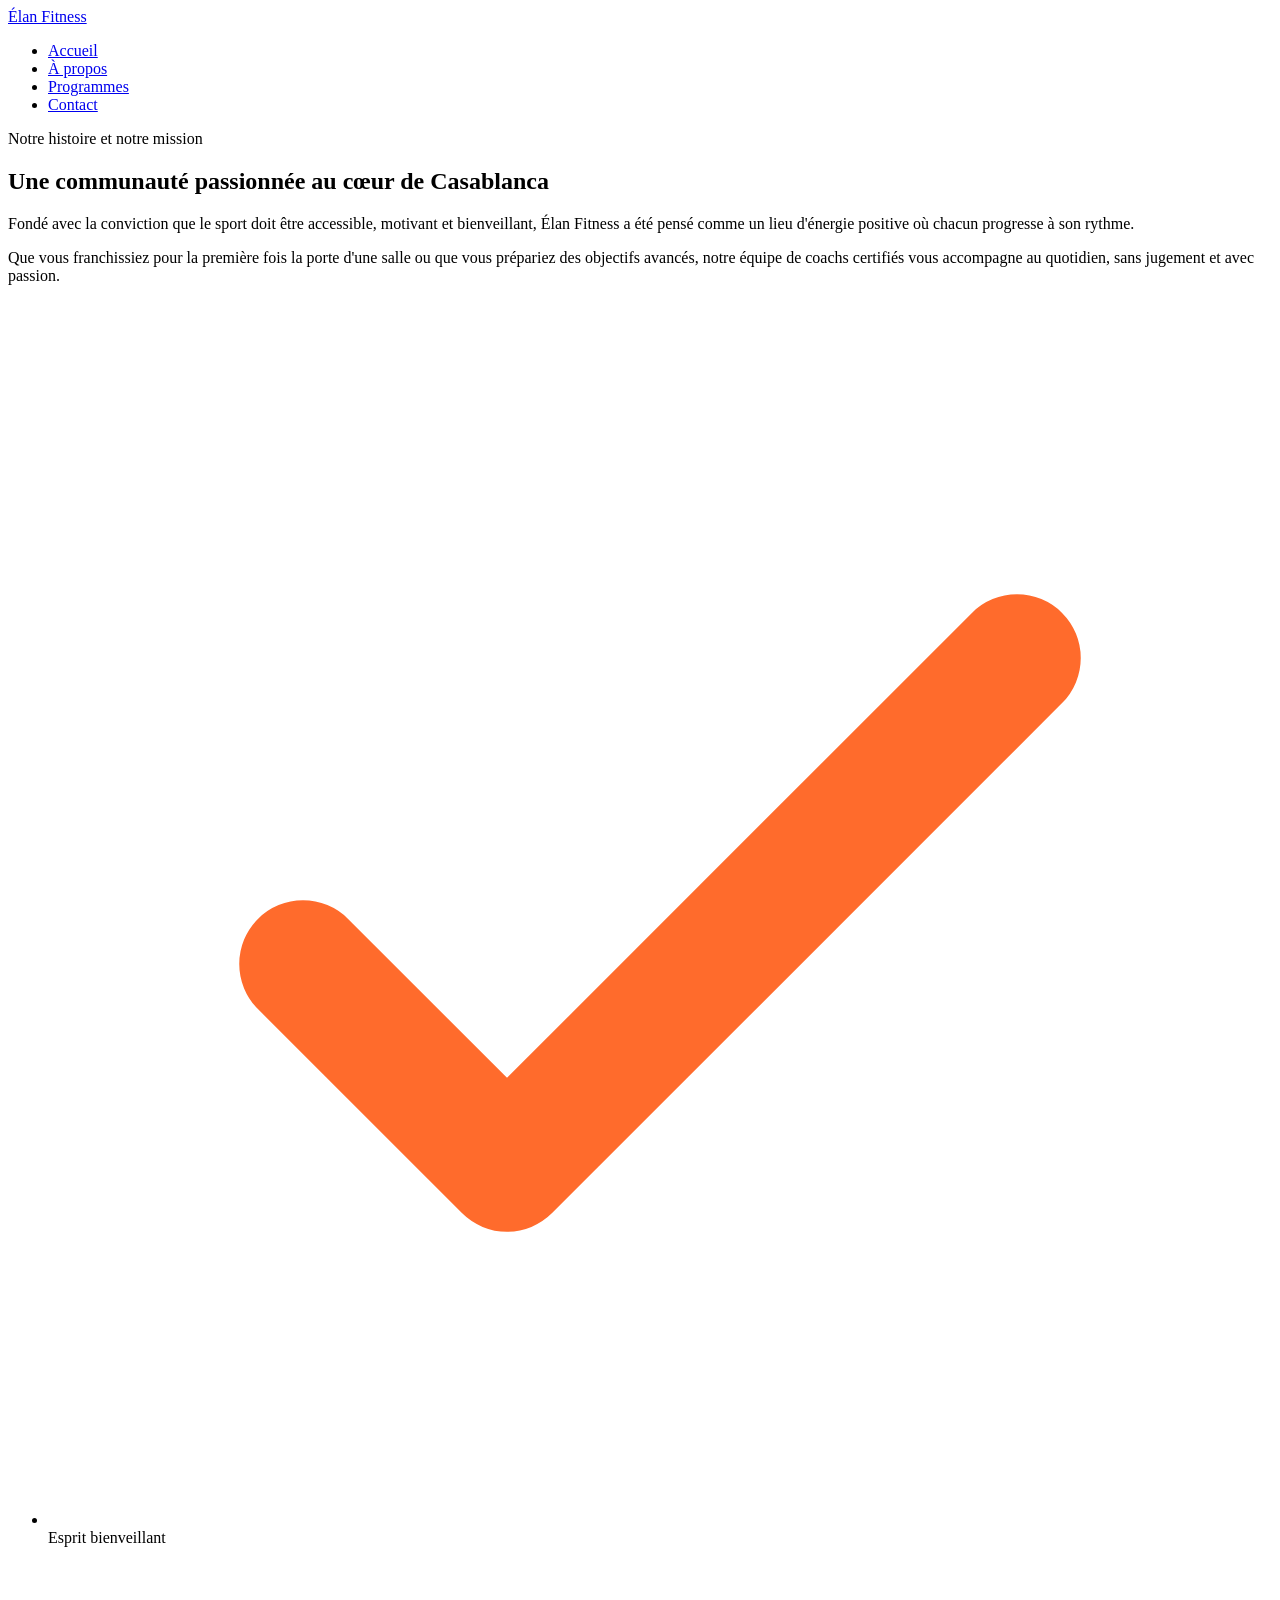
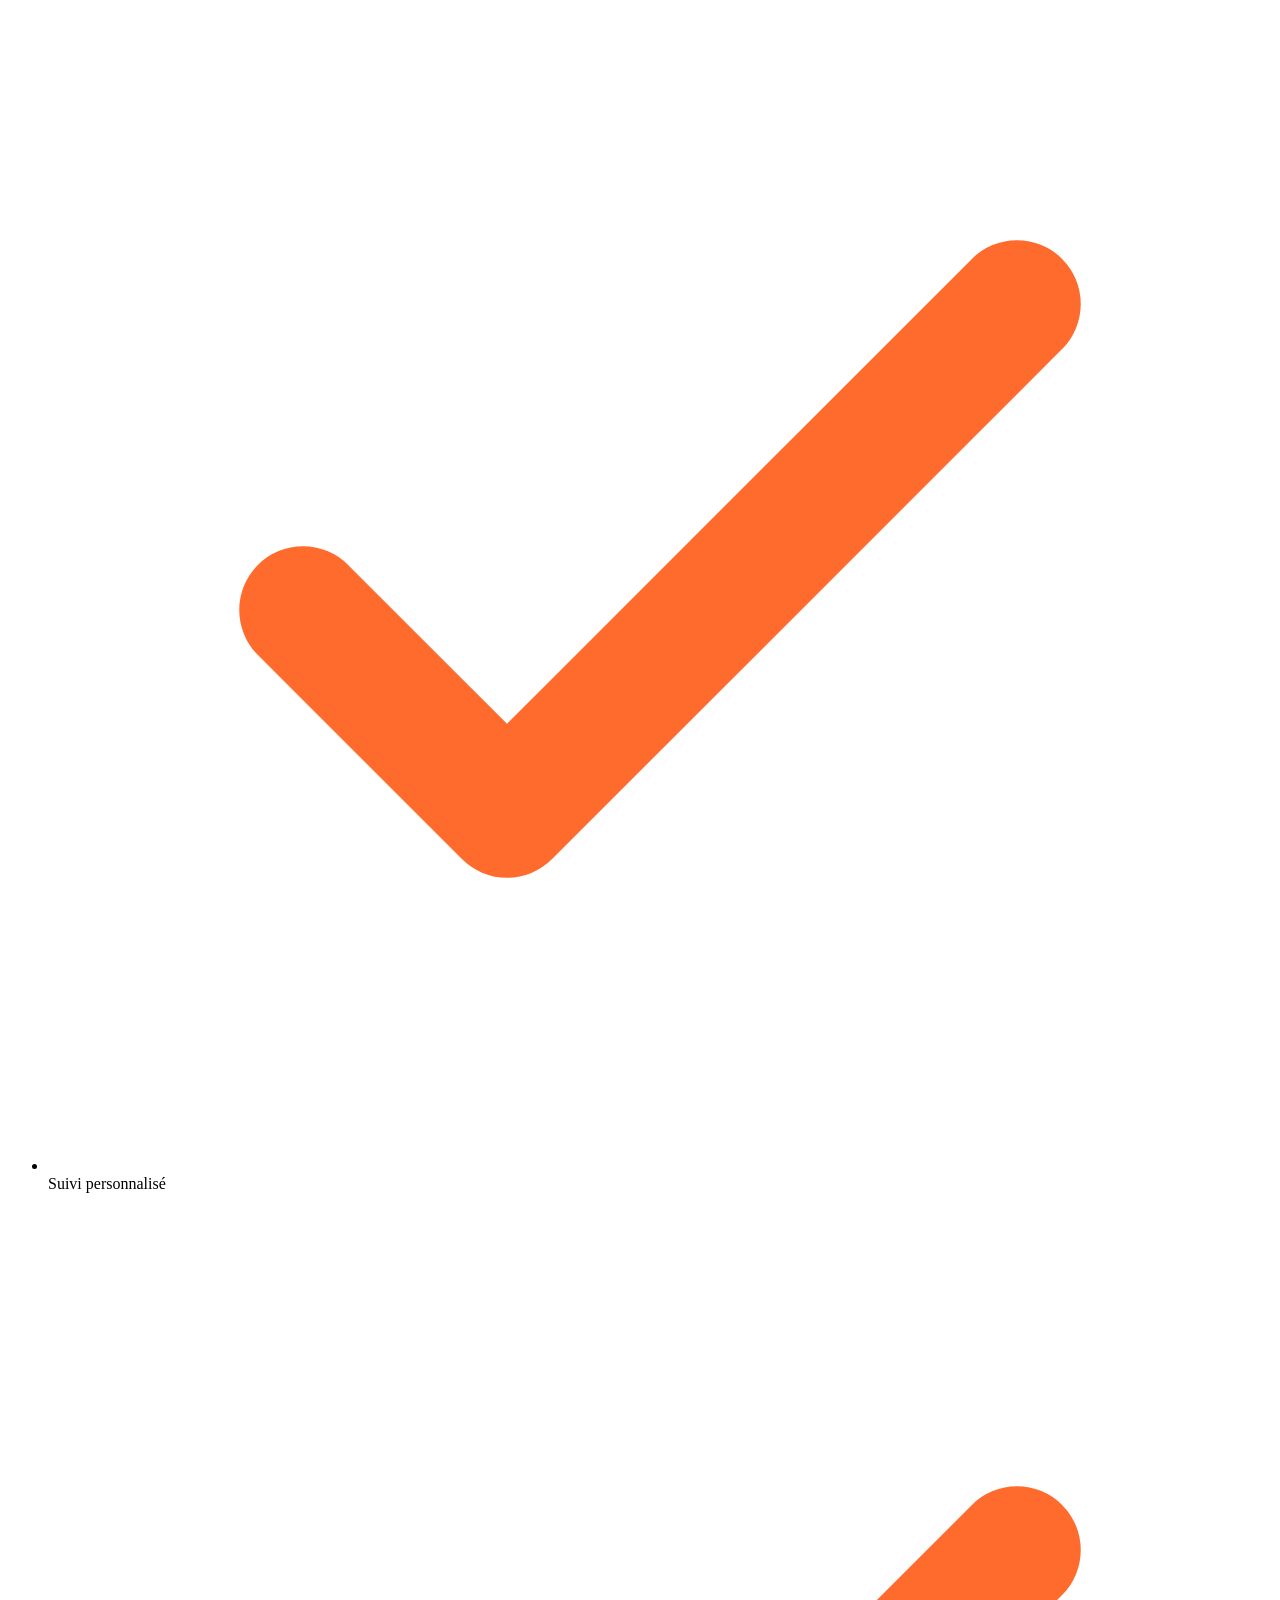
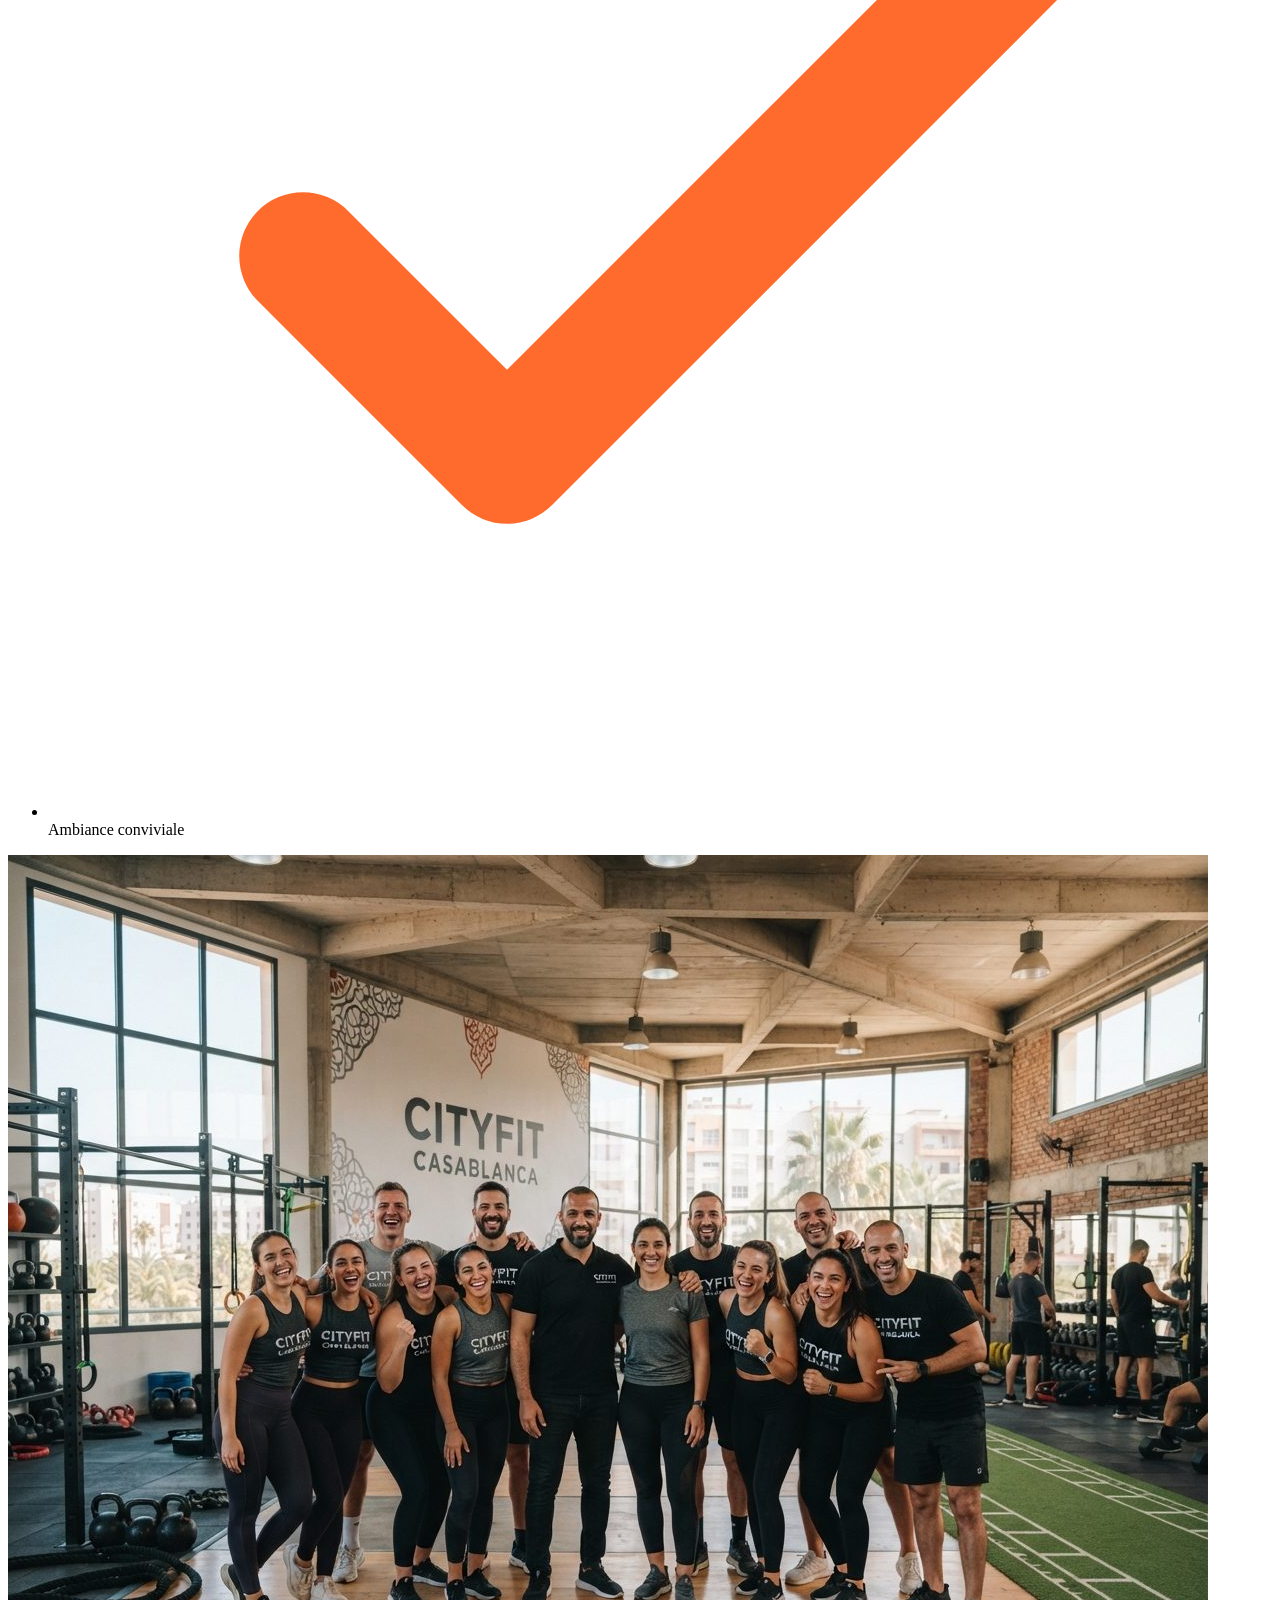
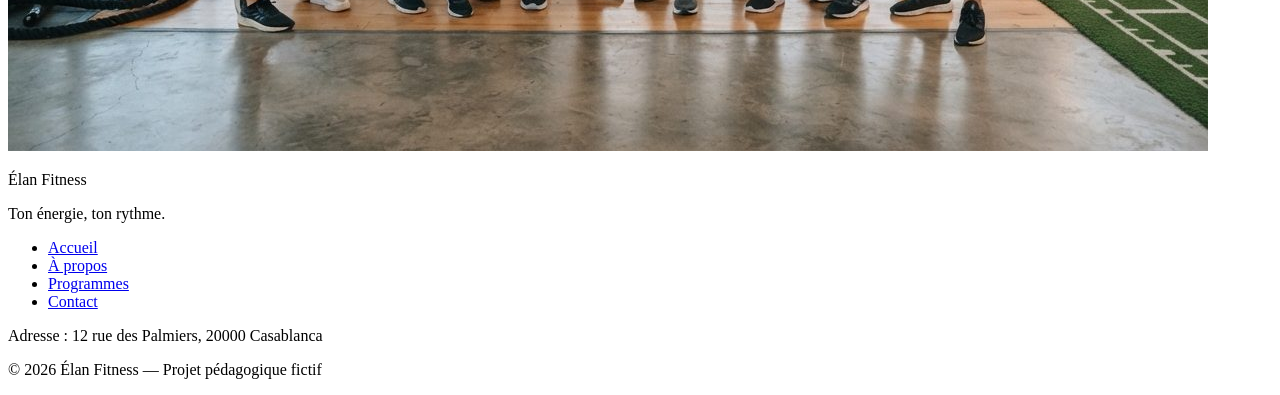
==== about.html @ dc047cce "seperate les files" ====
<!DOCTYPE html>
<html lang="fr">

<head>
    <meta charset="UTF-8">
    <meta name="viewport" content="width=device-width, initial-scale=1">
    <meta name="description"
        content="Élan Fitness, salle de sport à Casablanca : musculation, yoga, cardio et boxe fitness avec des coachs diplômés. Réservez votre cours d'essai gratuit.">
    <title>Élan Fitness | Salle de sport à Casablanca</title>

    <link rel="preconnect" href="https://fonts.googleapis.com">
    <link rel="preconnect" href="https://fonts.gstatic.com" crossorigin>
    <link
        href="https://fonts.googleapis.com/css2?family=Inter:wght@400;500;600&family=Poppins:wght@600;700;800&display=swap"
        rel="stylesheet">

    <link rel="stylesheet" href="style.css">
</head>

<body>

    <header class="en-tete">
        <div class="conteneur en-tete-contenu">
            <a href="index.html" class="logo">Élan Fitness</a>

            <nav aria-label="Navigation principale">
                <ul class="menu">
                    <li><a href="index.html" class="lien-actif">Accueil</a></li>
                    <li><a href="about.html">À propos</a></li>
                    <li><a href="programmes.html">Programmes</a></li>
                    <li><a href="contact.html">Contact</a></li>
                </ul>
            </nav>
        </div>
    </header>

    <main>

    <section id="a-propos" class="section">
        <div class="conteneur apropos-contenu">
    
            <div class="apropos-texte">
                <p class="sur-titre">Notre histoire et notre mission</p>
                <h2>Une communauté passionnée au cœur de Casablanca</h2>
                <p>
                    Fondé avec la conviction que le sport doit être accessible, motivant et bienveillant,
                    Élan Fitness a été pensé comme un lieu d'énergie positive où chacun progresse à son rythme.
                </p>
                <p>
                    Que vous franchissiez pour la première fois la porte d'une salle ou que vous prépariez des
                    objectifs avancés, notre équipe de coachs certifiés vous accompagne au quotidien, sans
                    jugement et avec passion.
                </p>
    
                <ul class="valeurs">
                    <li class="valeur">
                        <div class="icone icone-petite"><img src="img/icone-check.svg" alt=""></div>
                        <span>Esprit bienveillant</span>
                    </li>
                    <li class="valeur">
                        <div class="icone icone-petite"><img src="img/icone-check.svg" alt=""></div>
                        <span>Suivi personnalisé</span>
                    </li>
                    <li class="valeur">
                        <div class="icone icone-petite"><img src="img/icone-check.svg" alt=""></div>
                        <span>Ambiance conviviale</span>
                    </li>
                </ul>
            </div>
    
            <img class="apropos-image" src="img/equipe.jpg" alt="L'équipe de coachs d'Élan Fitness réunie dans la salle">
    
        </div>
    </section>


    </main>

    <footer class="pied-de-page">
        <div class="conteneur">
            <div class="pied-haut">
                <div>
                    <p class="logo logo-clair">Élan Fitness</p>
                    <p class="slogan">Ton énergie, ton rythme.</p>
                </div>

                <nav aria-label="Navigation du pied de page">
                    <ul class="menu menu-pied">
                        <li><a href="index.html">Accueil</a></li>
                        <li><a href="about.html">À propos</a></li>
                        <li><a href="programmes.html">Programmes</a></li>
                        <li><a href="contact.html">Contact</a></li>
                    </ul>
                </nav>
            </div>

            <div class="pied-bas">
                <p>Adresse : 12 rue des Palmiers, 20000 Casablanca</p>
                <p>&copy; 2026 Élan Fitness — Projet pédagogique fictif</p>
            </div>
        </div>
    </footer>

</body>

</html>
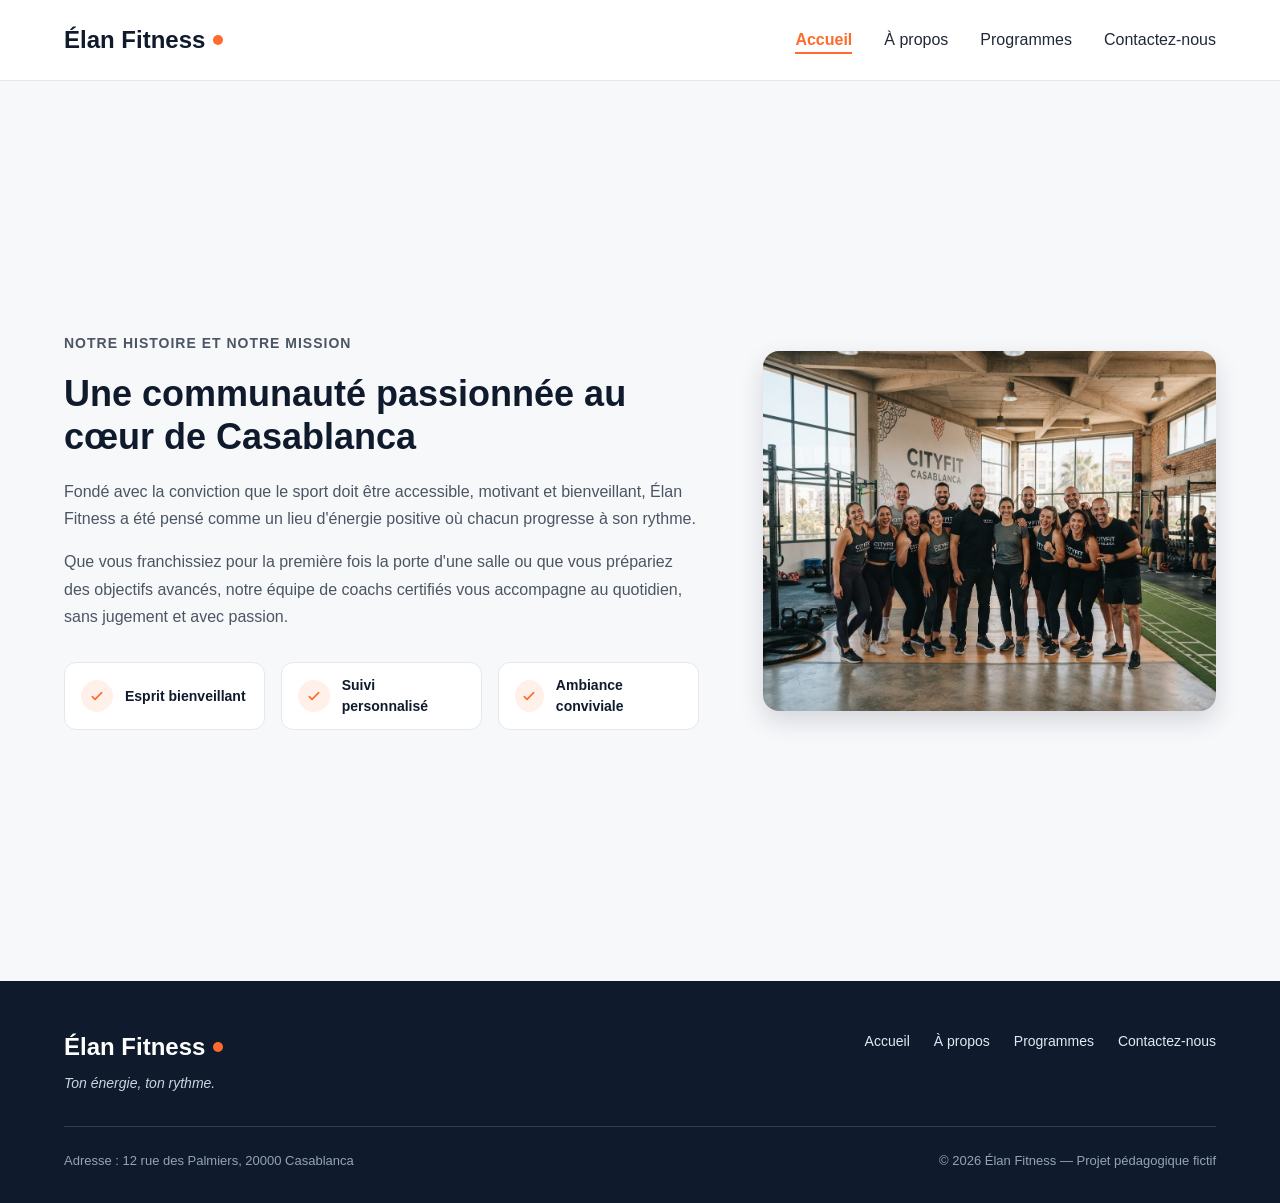
==== commit 6af8572d: "corrigez un invisible error" ====
--- a/about.html
+++ b/about.html
@@ -28,7 +28,7 @@
                     <li><a href="index.html" class="lien-actif">Accueil</a></li>
                     <li><a href="about.html">À propos</a></li>
                     <li><a href="programmes.html">Programmes</a></li>
-                    <li><a href="contact.html">Contact</a></li>
+                    <li><a href="contact.html">Contactez-nous</a></li>
                 </ul>
             </nav>
         </div>
@@ -89,7 +89,7 @@
                         <li><a href="index.html">Accueil</a></li>
                         <li><a href="about.html">À propos</a></li>
                         <li><a href="programmes.html">Programmes</a></li>
-                        <li><a href="contact.html">Contact</a></li>
+                        <li><a href="contact.html">Contactez-nous</a></li>
                     </ul>
                 </nav>
             </div>
--- a/style.css
+++ b/style.css
@@ -0,0 +1,633 @@
+* {
+  box-sizing: border-box;
+  margin: 0;
+  padding: 0;
+}
+
+html {
+  scroll-behavior: smooth;
+}
+
+body {
+  font-family: 'Inter', Arial, sans-serif;
+  font-size: 16px;
+  line-height: 1.5;
+  color: #1F2937;
+  background-color: #F7F8FA;
+}
+
+h1, h2, h3, h4 {
+  font-family: 'Poppins', Arial, sans-serif;
+  color: #0F1B2D;
+}
+
+a {
+  color: inherit;
+  text-decoration: none;
+}
+
+ul {
+  list-style: none;
+}
+
+img {
+  display: block;
+  max-width: 100%;
+}
+
+a:focus-visible,
+button:focus-visible {
+  outline: 3px solid #FF6B2C;
+  outline-offset: 2px;
+}
+
+.conteneur {
+  width: 100%;
+  max-width: 1200px;
+  margin: 0 auto;
+  padding: 0 24px;
+}
+
+.section {
+  padding: 96px 0;
+}
+
+.section-blanche {
+  background-color: #FFFFFF;
+  border-top: 1px solid #E5E7EB;
+  border-bottom: 1px solid #E5E7EB;
+}
+
+.section-titre {
+  max-width: 640px;
+  margin: 0 auto 64px;
+  text-align: center;
+}
+
+.section-titre h2 {
+  font-size: 32px;
+  margin-bottom: 16px;
+}
+
+.section-titre h3 {
+  font-size: 26px;
+  margin-bottom: 12px;
+}
+
+.section-titre p {
+  color: #4B5563;
+}
+
+.sur-titre {
+  font-size: 14px;
+  font-weight: 600;
+  color: #FF6B2C;
+  text-transform: uppercase;
+  letter-spacing: 1px;
+  margin-bottom: 12px;
+}
+
+.bouton {
+  display: inline-block;
+  padding: 14px 28px;
+  border-radius: 8px;
+  font-size: 16px;
+  font-weight: 600;
+  text-align: center;
+  cursor: pointer;
+}
+
+.bouton-principal {
+  background-color: #FF6B2C;
+  border: 1px solid #FF6B2C;
+  color: #FFFFFF;
+}
+
+.bouton-principal:hover {
+  background-color: #F05817;
+}
+
+.bouton-secondaire {
+  background-color: #FFFFFF;
+  border: 1px solid #0F1B2D;
+  color: #0F1B2D;
+}
+
+.bouton-secondaire:hover {
+  background-color: #F3F4F6;
+}
+
+.cartes {
+  display: flex;
+  gap: 24px;
+}
+
+.carte {
+  flex: 1;
+  background-color: #FFFFFF;
+  border: 1px solid #E5E7EB;
+  border-radius: 12px;
+  box-shadow: 0 1px 3px rgba(15, 27, 45, 0.08);
+}
+
+.icone {
+  width: 48px;
+  height: 48px;
+  background-color: #FFF0EA;
+  border-radius: 8px;
+  display: flex;
+  align-items: center;
+  justify-content: center;
+}
+
+.icone img {
+  width: 24px;
+  height: 24px;
+}
+
+.icone-petite {
+  width: 32px;
+  height: 32px;
+  border-radius: 50%;
+}
+
+.icone-petite img {
+  width: 16px;
+  height: 16px;
+}
+
+.en-tete {
+  position: sticky;
+  top: 0;
+  z-index: 10;
+  background-color: #FFFFFF;
+  border-bottom: 1px solid #E5E7EB;
+}
+
+.en-tete-contenu {
+  height: 80px;
+  display: flex;
+  align-items: center;
+  justify-content: space-between;
+}
+
+.logo {
+  display: flex;
+  align-items: center;
+  font-family: 'Poppins', Arial, sans-serif;
+  font-size: 24px;
+  font-weight: 700;
+  color: #0F1B2D;
+}
+
+.logo::after {
+  content: "";
+  width: 10px;
+  height: 10px;
+  margin-left: 8px;
+  background-color: #FF6B2C;
+  border-radius: 50%;
+}
+
+.menu {
+  display: flex;
+  gap: 32px;
+}
+
+.menu a {
+  font-weight: 500;
+  padding-bottom: 4px;
+  border-bottom: 2px solid transparent;
+}
+
+.menu a:hover {
+  color: #FF6B2C;
+}
+
+.menu .lien-actif {
+  color: #FF6B2C;
+  font-weight: 600;
+  border-bottom-color: #FF6B2C;
+}
+
+.hero {
+  padding: 64px 0 96px;
+}
+
+.hero-contenu {
+  display: flex;
+  align-items: center;
+  gap: 32px;
+}
+
+.hero-texte {
+  flex: 7;
+}
+
+.hero-texte h1 {
+  font-size: 48px;
+  font-weight: 800;
+  line-height: 1.2;
+  margin-bottom: 24px;
+}
+
+.hero-description {
+  max-width: 520px;
+  font-size: 18px;
+  line-height: 1.6;
+  color: #4B5563;
+  margin-bottom: 32px;
+}
+
+.boutons {
+  display: flex;
+  flex-wrap: wrap;
+  gap: 16px;
+}
+
+.hero-image {
+  flex: 5;
+  min-width: 0;
+  height: 400px;
+  object-fit: cover;
+  border-radius: 16px;
+  border: 1px solid #E5E7EB;
+  box-shadow: 0 10px 25px rgba(15, 27, 45, 0.15);
+}
+
+.chiffres {
+  display: flex;
+  margin-top: 64px;
+  padding: 32px;
+  background-color: #FFFFFF;
+  border: 1px solid #E5E7EB;
+  border-radius: 12px;
+  box-shadow: 0 1px 3px rgba(15, 27, 45, 0.08);
+}
+
+.chiffre {
+  flex: 1;
+  text-align: center;
+  font-weight: 500;
+  color: #0F1B2D;
+}
+
+.chiffre + .chiffre {
+  border-left: 1px solid #E5E7EB;
+}
+
+.chiffre-nombre {
+  font-family: 'Poppins', Arial, sans-serif;
+  font-size: 36px;
+  font-weight: 800;
+  color: #FF6B2C;
+}
+
+.carte-avantage {
+  padding: 24px;
+  background-color: #F7F8FA;
+  box-shadow: none;
+}
+
+.carte-avantage .icone {
+  margin-bottom: 20px;
+}
+
+.carte-avantage h3 {
+  font-size: 20px;
+  margin-bottom: 8px;
+}
+
+.carte-avantage p {
+  color: #4B5563;
+  line-height: 1.6;
+}
+
+.apropos-contenu {
+  display: flex;
+  align-items: center;
+  gap: 64px;
+}
+
+.apropos-texte {
+  flex: 7;
+}
+
+.apropos-texte h2 {
+  font-size: 36px;
+  line-height: 1.2;
+  margin-bottom: 20px;
+}
+
+.apropos-texte p {
+  color: #4B5563;
+  line-height: 1.7;
+  margin-bottom: 16px;
+}
+
+.valeurs {
+  display: flex;
+  gap: 16px;
+  margin-top: 32px;
+}
+
+.valeur {
+  flex: 1;
+  display: flex;
+  align-items: center;
+  gap: 12px;
+  padding: 12px 16px;
+  background-color: #FFFFFF;
+  border: 1px solid #E5E7EB;
+  border-radius: 12px;
+  font-family: 'Poppins', Arial, sans-serif;
+  font-size: 14px;
+  font-weight: 600;
+  color: #0F1B2D;
+}
+
+.apropos-image {
+  flex: 5;
+  min-width: 0;
+  height: 360px;
+  object-fit: cover;
+  border-radius: 16px;
+  box-shadow: 0 10px 25px rgba(15, 27, 45, 0.15);
+}
+
+.carte-programme {
+  display: flex;
+  flex-direction: column;
+  overflow: hidden;
+}
+
+.carte-programme > img {
+  width: 100%;
+  height: 200px;
+  object-fit: cover;
+}
+
+.programme-corps {
+  flex: 1;
+  display: flex;
+  flex-direction: column;
+  padding: 20px;
+}
+
+.programme-corps h3 {
+  font-size: 20px;
+  margin-bottom: 8px;
+}
+
+.programme-corps p {
+  font-size: 15px;
+  color: #4B5563;
+}
+
+.etiquette {
+  align-self: flex-start;
+  padding: 4px 10px;
+  margin-bottom: 12px;
+  border-radius: 6px;
+  font-size: 12px;
+  font-weight: 600;
+}
+
+.etiquette-orange {
+  background-color: #FFEDE5;
+  color: #C2410C;
+}
+
+.etiquette-bleue {
+  background-color: #DBEAFE;
+  color: #1D4ED8;
+}
+
+.etiquette-verte {
+  background-color: #D1FAE5;
+  color: #047857;
+}
+
+.programme-corps .duree {
+  display: flex;
+  align-items: center;
+  gap: 8px;
+  margin-top: auto;
+  padding-top: 16px;
+  border-top: 1px solid #E5E7EB;
+  font-size: 13px;
+  font-weight: 600;
+  color: #0F1B2D;
+}
+
+.programme-corps h3 + p {
+  margin-bottom: 16px;
+}
+
+.duree img {
+  width: 16px;
+  height: 16px;
+}
+
+.formules {
+  margin-top: 96px;
+}
+
+.formule {
+  position: relative;
+  display: flex;
+  flex-direction: column;
+  padding: 28px;
+}
+
+.formule h4 {
+  font-size: 20px;
+}
+
+.prix {
+  margin: 8px 0 16px;
+  font-family: 'Poppins', Arial, sans-serif;
+  font-size: 30px;
+  font-weight: 800;
+  color: #FF6B2C;
+}
+
+.prix span {
+  font-family: 'Inter', Arial, sans-serif;
+  font-size: 16px;
+  font-weight: 500;
+  color: #4B5563;
+}
+
+.prix-note {
+  margin: -8px 0 16px;
+  font-size: 13px;
+  color: #4B5563;
+}
+
+.formule-liste {
+  flex: 1;
+  margin-bottom: 24px;
+}
+
+.formule-liste li {
+  padding-left: 28px;
+  margin-bottom: 12px;
+  font-size: 15px;
+  background-image: url('img/icone-check.svg');
+  background-repeat: no-repeat;
+  background-position: left center;
+  background-size: 16px;
+}
+
+.formule .bouton {
+  display: block;
+}
+
+.formule-populaire {
+  border: 2px solid #FF6B2C;
+  box-shadow: 0 10px 25px rgba(255, 107, 44, 0.2);
+}
+
+.badge-populaire {
+  position: absolute;
+  top: -14px;
+  left: 50%;
+  transform: translateX(-50%);
+  padding: 4px 14px;
+  background-color: #FF6B2C;
+  border-radius: 999px;
+  font-size: 12px;
+  font-weight: 700;
+  text-transform: uppercase;
+  color: #FFFFFF;
+}
+
+.pied-de-page {
+  padding: 48px 0 32px;
+  background-color: #0F1B2D;
+  color: #FFFFFF;
+}
+
+.pied-haut {
+  display: flex;
+  justify-content: space-between;
+  align-items: flex-start;
+  padding-bottom: 32px;
+  border-bottom: 1px solid rgba(255, 255, 255, 0.15);
+}
+
+.logo-clair {
+  color: #FFFFFF;
+}
+
+.slogan {
+  margin-top: 8px;
+  font-size: 14px;
+  font-style: italic;
+  color: #CBD5E1;
+}
+
+.menu-pied {
+  gap: 24px;
+}
+
+.menu-pied a {
+  font-size: 14px;
+  font-weight: 400;
+  color: #E2E8F0;
+}
+
+.pied-bas {
+  display: flex;
+  justify-content: space-between;
+  margin-top: 24px;
+  font-size: 13px;
+  color: #94A3B8;
+}
+ section {
+   width: 100%;
+   height: 100vh;
+   display: flex;
+   justify-content: center;
+   gap: 20px;
+   align-items: center;
+
+ }
+
+ img {
+   height: 67%;
+   width: 50%;
+ }
+
+ .form {
+   width: 40%;
+   background-color: #FF6B2C;
+   height: auto;
+
+ }
+
+ .form>h1 {
+   margin-top: 30px;
+ }
+
+ .form>h1,
+ .form>p {
+   text-align: center;
+ }
+
+ .form>p {
+   font-size: 20px;
+ }
+
+ form {
+   width: 100%;
+   height: auto;
+   margin-left: 3%;
+   display: flex;
+   flex-direction: column;
+   gap: 10px;
+ }
+
+ input {
+   width: 94%;
+   font-size: 25px;
+ }
+
+ button {
+   margin-top: 10px;
+ }
+
+ textarea {
+   width: 94%;
+   height: 100px;
+ }
+
+ button {
+   color: white;
+   padding: 5px;
+   width: 94%;
+   font-size: 25px;
+   background-color: rgb(123, 137, 215);
+   border: solid 1px white;
+   border-radius: 10px;
+   margin-bottom: 5px;
+ }
+
+ button:hover {
+   background-color: blue;
+   cursor: pointer;
+ }
+
+ @media (max-width: 500px) {
+   section {
+     width: 100%;
+     height: auto;
+     display: flex;
+     flex-direction: column;
+     /* justify-content: center; */
+     gap: 20px;
+     align-items: center;
+
+   }
+ }
